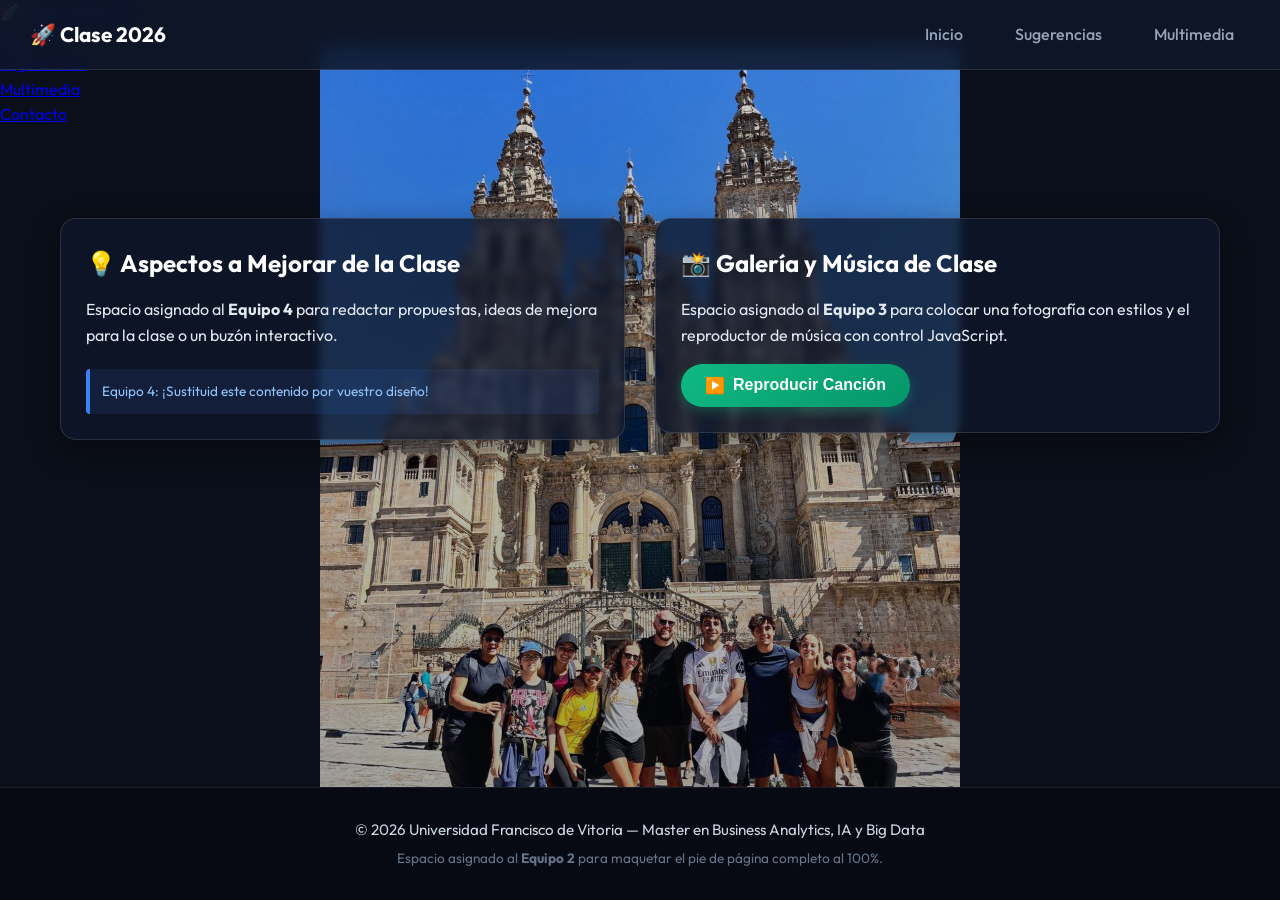
==== 8. PRACTICA_CLASE 2026/index.html @ 6355e386 "integracion cambios equipo 1, la foto de fondo" ====
<!DOCTYPE html>
<html lang="es">

<head>
    <meta charset="UTF-8">
    <meta name="viewport" content="width=device-width, initial-scale=1.0">
    <title>Clase 2026 - Proyecto Web Colaborativo UFV</title>

    <!-- Fuentes modernas de Google Fonts -->
    <link rel="preconnect" href="https://fonts.googleapis.com">
    <link rel="preconnect" href="https://fonts.gstatic.com" crossorigin>
    <link href="https://fonts.googleapis.com/css2?family=Outfit:wght@400;500;600;700&display=swap" rel="stylesheet">

    <!-- Hoja de estilos compartida -->
    <link rel="stylesheet" href="styles/styles.css">
</head>

<body>

    <header id="equipo-header" class="seccion-equipo-1">
        <nav class="navbar-demo">
            <span class="logo">🚀 Clase 2026</span>
            <!-- REFLEXIÓN PEDAGÓGICA (Ver reflexiones.md para detalle completo): -->
            <!-- ¿Por qué usamos <ul> y <li> si se ve como una barra horizontal y no como una lista vertical con viñetas? -->
            <!-- 1. En HTML: Usamos <ul>/<li> por semántica y accesibilidad (los lectores de pantalla anuncian un menú de 3 elementos). -->
            <!-- 2. En CSS: En styles.css, aplicamos "display: flex;" a .nav-links para alinear los <li> en una fila horizontal, y "list-style: none;" para quitar las viñetas. -->
            <ul class="nav-links">
                <li><a href="#inicio">Inicio</a></li>
                <li><a href="#sugerencias">Sugerencias</a></li>
                <li><a href="#multimedia">Multimedia</a></li>
            </ul>
        </nav>
    </header>

    <div class="nav-contenedor">
        <a href="#inicio" class="nav-logo">
            <span class="icono-cohete">🚀</span>
            <span class="texto-logo">Clase 2026 UFV</span>
        </a>

        <ul class="nav-menu">
            <li><a href="#inicio" class="enlace-activo">Inicio</a></li>
            <li><a href="#equipo-izquierda">Sugerencias</a></li>
            <li><a href="#equipo-derecha">Multimedia</a></li>
            <li><a href="#equipo-footer" class="btn-contacto">Contacto</a></li>
        </ul>
    </div>
    </header>

    <!-- ============================================================== -->
    <!-- CONTENIDO CENTRAL: ESTRUCTURA DE 2 COLUMNAS (FLEXBOX)         -->
    <!-- ============================================================== -->
    <main class="contenedor-principal" id="inicio">



        <!-- ========================================================== -->
        <!-- EQUIPO 4: COLUMNA IZQUIERDA (ASPECTOS A MEJORAR / BUZÓN)   -->
        <!-- REGLA: Sólo los alumnos del Equipo 4 tocan dentro de aquí  -->
        <!-- ========================================================== -->
        <section id="equipo-izquierda" class="columna columna-izq seccion-equipo-4">
            <div class="panel-placeholder">
                <h2>💡 Aspectos a Mejorar de la Clase</h2>
                <p>Espacio asignado al <strong>Equipo 4</strong> para redactar propuestas, ideas de mejora para la clase
                    o un buzón interactivo.</p>
                <div class="aviso-equipo">Equipo 4: ¡Sustituid este contenido por vuestro diseño!</div>
            </div>
        </section>


        <!-- ========================================================== -->
        <!-- EQUIPO 3: COLUMNA DERECHA (FOTO + MÚSICA CON JAVASCRIPT)   -->
        <!-- REGLA: Sólo los alumnos del Equipo 3 tocan dentro de aquí  -->
        <!-- ========================================================== -->
        <section id="equipo-derecha" class="columna columna-der seccion-equipo-3">
            <div class="panel-placeholder">
                <h2>📸 Galería y Música de Clase</h2>
                <p>Espacio asignado al <strong>Equipo 3</strong> para colocar una fotografía con estilos y el
                    reproductor de música con control JavaScript.</p>

                <!-- Reproductor inicial de partida -->
                <div class="caja-reproductor-inicial">
                    <audio id="cancion-clase" loop>
                        <source src="audio/caminitos.mp3" type="audio/mpeg">
                        Tu navegador no soporta el elemento de audio.
                    </audio>
                    <button id="btn-toggle-musica" class="btn-musica">
                        <span class="icono">▶️</span> <span class="texto">Reproducir Canción</span>
                    </button>
                </div>
            </div>
        </section>

    </main>


    <!-- ============================================================== -->
    <!-- EQUIPO 2: FOOTER (PIE DE PÁGINA: 100% DE ANCHO Y ABAJO DEL TODO) -->
    <!-- REGLA: Sólo los alumnos del Equipo 2 tocan dentro de este tag  -->
    <!-- ============================================================== -->
    <footer id="equipo-footer" class="seccion-equipo-2">
        <div class="footer-contenido">
            <p class="creditos">© 2026 Universidad Francisco de Vitoria — Master en Business Analytics, IA y Big Data
            </p>
            <p class="equipo-nombres">Espacio asignado al <strong>Equipo 2</strong> para maquetar el pie de página
                completo al 100%.</p>
        </div>
    </footer>

    <!-- Script JavaScript para controlar el reproductor de música -->
    <script src="scripts/musica.js"></script>
</body>

</html>
---- 8. PRACTICA_CLASE 2026/styles/styles.css ----
/* ============================================================== */
/* ESTILOS GLOBALES COMPARTIDOS (NO MODIFICAR POR LOS EQUIPOS)    */
/* ============================================================== */

/* Reseteo universal del modelo de caja */
* {
    box-sizing: border-box;
    margin: 0;
    padding: 0;
}

html {
    scroll-behavior: smooth;
}

body {
    font-family: 'Outfit', -apple-system, BlinkMacSystemFont, "Segoe UI", Roboto, sans-serif;
    color: #e2e8f0;
    line-height: 1.6;
    min-height: 100vh;
    display: flex;
    flex-direction: column;
    background-color: #0b0f19;
    /* Foto desampliada un 50% y centrada abajo para que se vea el grupo entero con sus caras */
    background: linear-gradient(rgba(11, 15, 25, 0.15), rgba(11, 15, 25, 0.4)),
        url('../images/5870830800687796162.jpg') center bottom / max(550px, 50%) auto no-repeat fixed;
    background-color: #0b0f19;
}

/* ============================================================== */
/* ESTRUCTURA DEL CONTENIDO CENTRAL EN 2 COLUMNAS                 */
/* ============================================================== */
.contenedor-principal {
    flex: 1;
    /* Toma todo el espacio disponible entre header y footer */
    display: flex;
    max-width: 1200px;
    width: 100%;

    /* margin: 20px auto 40px auto; */
    /* 20px porque el widget de la API ya absorbe los 90px del menú */

    margin: 90px auto 40px auto;
    /* 90px arriba para no ser tapado por el menú fixed */

    padding: 0 20px;
    gap: 30px;
}

/* Las dos columnas ocupan 50% cada una por defecto */
.columna {
    flex: 1;
    min-width: 0;
    /* Previene desbordamiento en flexbox */
}

/* Paneles semitransparentes elegantes sin emborronar a las personas */
.panel-placeholder {
    background: rgba(15, 23, 42, 0.78);
    backdrop-filter: blur(4px);
    border: 1px solid rgba(255, 255, 255, 0.12);
    border-radius: 16px;
    padding: 25px;
    box-shadow: 0 10px 30px rgba(0, 0, 0, 0.4);
}

.panel-placeholder h2 {
    color: #ffffff;
    margin-bottom: 15px;
}

.aviso-equipo {
    margin-top: 20px;
    padding: 12px;
    background: rgba(59, 130, 246, 0.1);
    border-left: 4px solid #3b82f6;
    border-radius: 4px;
    font-size: 0.85rem;
    color: #93c5fd;
}

/* ============================================================== */
/* ZONA EQUIPO 1: HEADER / MENÚ SUPERIOR                          */
/* ============================================================== */
#equipo-header {
    position: fixed;

    /* Fijo: se congela en la pantalla durante el scroll */
    top: 0;
    left: 0;
    width: 100%;
    /* Ocupa todo el ancho */

    height: 70px;
    /* Altura fija de la barra */
    background: rgba(15, 23, 42, 0.85);
    /* Fondo oscuro semitransparente */
    backdrop-filter: blur(12px);


    /* Efecto cristal esmerilado (Glassmorphism) */
    border-bottom: 1px solid rgba(255, 255, 255, 0.1);
    z-index: 1000;
    /* ¡TRUCO CLAVE! Máxima prioridad para que nada lo tape */

    display: flex;
    align-items: center;
    padding: 0 30px;
    box-sizing: border-box;
}

#equipo-header .nav-contenedor {
    width: 100%;
    max-width: 1200px;
    margin: 0 auto;
    display: flex;
    justify-content: space-between;
    /* Logo a la izquierda, enlaces a la derecha */
    align-items: center;
}

#equipo-header .nav-logo {
    display: flex;
    align-items: center;
    gap: 10px;
    text-decoration: none;
    color: #ffffff;
    font-weight: 700;
    font-size: 1.25rem;
}

#equipo-header .icono-cohete {
    font-size: 1.4rem;
}

#equipo-header .nav-menu {
    list-style: none;
    display: flex;
    align-items: center;
    gap: 15px;
    margin: 0;
    padding: 0;
}

#equipo-header .nav-menu a {
    color: #cbd5e1;
    text-decoration: none;
    font-weight: 500;
    padding: 8px 16px;
    border-radius: 8px;
    transition: all 0.25s ease;
}

/* Efecto al pasar el ratón */
#equipo-header .nav-menu a:hover {
    color: #ffffff;
    background: rgba(59, 130, 246, 0.2);
    transform: translateY(-2px);
}

/* Botón destacado */
#equipo-header .btn-contacto {
    background: linear-gradient(135deg, #3b82f6, #1d4ed8);
    color: #ffffff !important;
    font-weight: 600;
}

#equipo-header .btn-contacto:hover {
    background: linear-gradient(135deg, #2563eb, #1e40af);
    box-shadow: 0 4px 12px rgba(37, 99, 235, 0.4);
}

#equipo-header .navbar-demo {
    width: 100%;
    display: flex;
    justify-content: space-between;
    align-items: center;
}

#equipo-header .logo {
    font-size: 1.3rem;
    font-weight: 700;
    color: #ffffff;
}

#equipo-header .nav-links {
    list-style: none;
    display: flex;
    gap: 20px;
}

#equipo-header .nav-links a {
    color: #94a3b8;
    text-decoration: none;
    font-weight: 500;
    padding: 8px 16px;
    border-radius: 8px;
    transition: all 0.3s ease;
}

#equipo-header .nav-links a:hover {
    color: #ffffff;
    background: rgba(59, 130, 246, 0.2);
}


/* ============================================================== */
/* ZONA EQUIPO 4: COLUMNA IZQUIERDA (ASPECTOS A MEJORAR)          */
/* Todo el CSS del Equipo 4 debe comenzar con #equipo-izquierda   */
/* ============================================================== */
#equipo-izquierda {
    /* Escribe aquí los estilos específicos para tu columna */
}


/* ============================================================== */
/* ZONA EQUIPO 3: COLUMNA DERECHA (FOTO + MÚSICA)                */
/* Todo el CSS del Equipo 3 debe comenzar con #equipo-derecha     */
/* ============================================================== */
#equipo-derecha {
    /* Escribe aquí los estilos específicos para tu columna */
}

/* Estilo base para el botón de música del Equipo 3 */
#equipo-derecha .btn-musica {
    margin-top: 15px;
    background: linear-gradient(135deg, #10b981 0%, #059669 100%);
    color: white;
    border: none;
    padding: 12px 24px;
    font-size: 1rem;
    font-weight: 600;
    border-radius: 50px;
    cursor: pointer;
    box-shadow: 0 4px 12px rgba(16, 185, 129, 0.3);
    transition: all 0.3s ease;
    display: inline-flex;
    align-items: center;
    gap: 8px;
}

#equipo-derecha .btn-musica:hover {
    transform: translateY(-2px);
    box-shadow: 0 6px 16px rgba(16, 185, 129, 0.4);
}

#equipo-derecha .btn-musica.reproduciendo {
    background: linear-gradient(135deg, #ef4444 0%, #dc2626 100%);
    box-shadow: 0 4px 12px rgba(239, 68, 68, 0.3);
}


/* ============================================================== */
/* ZONA EQUIPO 2: FOOTER (PIE DE PÁGINA AL 100%)                  */
/* Todo el CSS del Equipo 2 debe comenzar con #equipo-footer      */
/* ============================================================== */
#equipo-footer {
    width: 100%;
    /* 100% del ancho */
    margin-top: auto;
    /* Se ancla automáticamente al fondo */
    background: #070a12;
    color: #64748b;
    padding: 30px 20px;
    text-align: center;
    border-top: 1px solid rgba(255, 255, 255, 0.08);
}

#equipo-footer .footer-contenido {
    max-width: 1100px;
    margin: 0 auto;
}

#equipo-footer .creditos {
    color: #cbd5e1;
    font-size: 0.95rem;
    margin-bottom: 6px;
}

#equipo-footer .equipo-nombres {
    font-size: 0.85rem;
}


/* ============================================================== */
/* ESTILOS PARA EL WIDGET DE LA API DEL CLIMA (DIDÁCTICO)         */
/* ============================================================== */
.seccion-api-clima {
    max-width: 1200px;
    width: 100%;
    margin: 90px auto 0 auto;
    /* 90px para salvar la barra de navegación fija */
    padding: 0 20px;
    box-sizing: border-box;
}

.caja-api-clima {
    background: linear-gradient(135deg, #131c2e 0%, #0d1524 100%);
    border: 1px solid rgba(59, 130, 246, 0.3);
    border-radius: 16px;
    padding: 20px 24px;
    box-shadow: 0 10px 25px -5px rgba(0, 0, 0, 0.3);
}

.caja-api-clima .api-header {
    display: flex;
    align-items: center;
    gap: 12px;
    margin-bottom: 8px;
}

.caja-api-clima .badge-api {
    background: #2563eb;
    color: white;
    font-size: 0.72rem;
    font-weight: 700;
    padding: 3px 10px;
    border-radius: 20px;
    letter-spacing: 0.5px;
}

.caja-api-clima h3 {
    margin: 0;
    color: #ffffff;
    font-size: 1.15rem;
}

.caja-api-clima .api-intro {
    font-size: 0.9rem;
    color: #94a3b8;
    margin-bottom: 16px;
}

.api-interaccion {
    display: flex;
    gap: 15px;
    align-items: center;
    flex-wrap: wrap;
    margin-bottom: 14px;
}

.api-formulario {
    display: flex;
    gap: 8px;
    align-items: center;
}

#input-ciudad {
    background: #0b0f19;
    border: 1px solid rgba(255, 255, 255, 0.2);
    color: white;
    padding: 10px 14px;
    border-radius: 8px;
    font-size: 0.95rem;
    outline: none;
    transition: border-color 0.2s;
}

#input-ciudad:focus {
    border-color: #3b82f6;
}

.btn-api {
    background: #3b82f6;
    color: white;
    border: none;
    padding: 10px 18px;
    border-radius: 8px;
    font-weight: 600;
    cursor: pointer;
    transition: background 0.2s, transform 0.1s;
}

.btn-api:hover {
    background: #1d4ed8;
    transform: translateY(-1px);
}

.resultado-temperatura {
    font-size: 0.95rem;
    padding: 8px 14px;
    border-radius: 8px;
    background: rgba(255, 255, 255, 0.05);
    color: #e2e8f0;
}

.resultado-temperatura.exito {
    background: rgba(16, 185, 129, 0.15);
    border: 1px solid rgba(16, 185, 129, 0.3);
    color: #34d399;
}

.resultado-temperatura.error {
    background: rgba(239, 68, 68, 0.15);
    border: 1px solid rgba(239, 68, 68, 0.3);
    color: #f87171;
}

.detalles-headers {
    margin-top: 10px;
    background: rgba(0, 0, 0, 0.25);
    border-radius: 8px;
    padding: 10px 14px;
    font-size: 0.88rem;
    border: 1px solid rgba(255, 255, 255, 0.06);
}

.detalles-headers summary {
    cursor: pointer;
    font-weight: 600;
    color: #60a5fa;
    outline: none;
}

.detalles-headers summary:hover {
    color: #93c5fd;
}

.contenido-reflexion {
    margin-top: 12px;
    color: #cbd5e1;
    line-height: 1.6;
}

.tarjeta-headers {
    background: #080c14;
    border-left: 3px solid #3b82f6;
    padding: 10px 14px;
    margin-top: 10px;
    border-radius: 0 8px 8px 0;
}

.tarjeta-headers.tarjeta-headers-error {
    border-left-color: #ef4444;
    background: rgba(239, 68, 68, 0.08);
}

.tarjeta-headers.tarjeta-headers-warning {
    border-left-color: #f59e0b;
    background: rgba(245, 158, 11, 0.08);
}

.tarjeta-headers ul {
    margin: 8px 0 0 16px;
    padding: 0;
}

.tarjeta-headers li {
    margin-bottom: 4px;
}

.badge-status {
    background: #10b981;
    color: #ffffff;
    padding: 2px 6px;
    border-radius: 4px;
    font-size: 0.75rem;
    font-weight: 700;
}

.badge-status.error {
    background: #ef4444;
}

.badge-status.warning {
    background: #f59e0b;
}


/* ============================================================== */
/* RESPONSIVIDAD (Móviles y Tablets)                              */
/* ============================================================== */
@media (max-width: 768px) {
    .contenedor-principal {
        flex-direction: column;
        /* Pasa de 2 columnas a 1 columna vertical */
        margin-top: 80px;
    }

    #equipo-header .nav-links {
        display: none;
        /* Simplificado para móviles */
    }
}
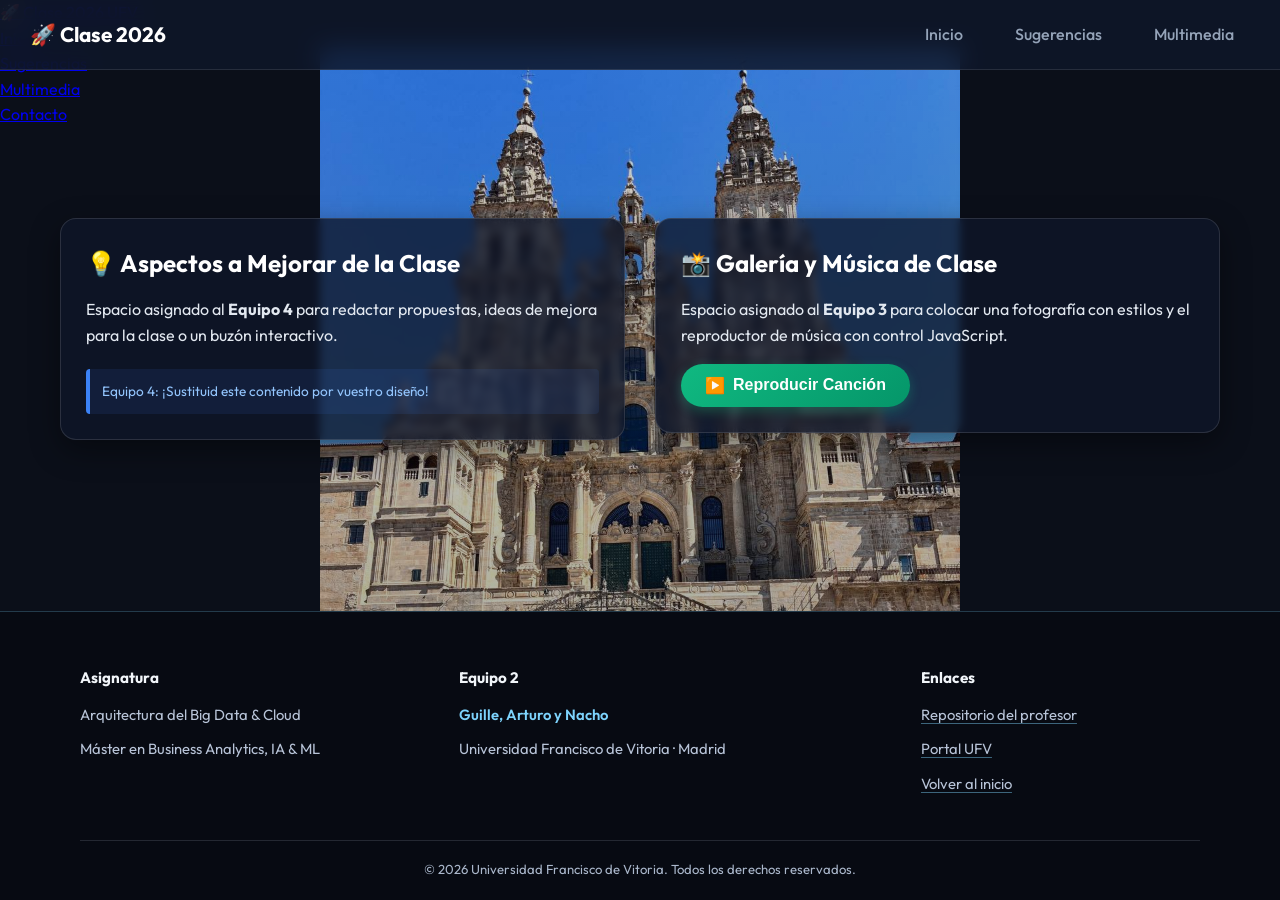
==== commit 0803990b: "integracion cambios equipo 2, el footer" ====
--- a/8. PRACTICA_CLASE 2026/index.html
+++ b/8. PRACTICA_CLASE 2026/index.html
@@ -95,15 +95,42 @@
 
 
     <!-- ============================================================== -->
-    <!-- EQUIPO 2: FOOTER (PIE DE PÁGINA: 100% DE ANCHO Y ABAJO DEL TODO) -->
-    <!-- REGLA: Sólo los alumnos del Equipo 2 tocan dentro de este tag  -->
+    <!-- EQUIPO 2: FOOTER (PIE DE P&Aacute;GINA: 100% DE ANCHO Y ABAJO DEL TODO) -->
+    <!-- REGLA: S&oacute;lo los alumnos del Equipo 2 tocan dentro de este tag -->
     <!-- ============================================================== -->
     <footer id="equipo-footer" class="seccion-equipo-2">
-        <div class="footer-contenido">
+        <!-- <div class="footer-contenido">
             <p class="creditos">© 2026 Universidad Francisco de Vitoria — Master en Business Analytics, IA y Big Data
             </p>
             <p class="equipo-nombres">Espacio asignado al <strong>Equipo 2</strong> para maquetar el pie de página
-                completo al 100%.</p>
+                completo al 100%.</p> -->
+
+        <div class="footer-grid">
+            <section class="footer-col" aria-labelledby="footer-asignatura">
+                <h2 class="footer-titulo" id="footer-asignatura">Asignatura</h2>
+                <p>Arquitectura del Big Data &amp; Cloud</p>
+                <p>M&aacute;ster en Business Analytics, IA &amp; ML</p>
+            </section>
+
+            <section class="footer-col" aria-labelledby="footer-equipo">
+                <h2 class="footer-titulo" id="footer-equipo">Equipo 2</h2>
+                <p class="nombres-alumnos">Guille, Arturo y Nacho</p>
+                <p class="universidad">Universidad Francisco de Vitoria &middot; Madrid</p>
+            </section>
+
+            <nav class="footer-col" aria-labelledby="footer-recursos">
+                <h2 class="footer-titulo" id="footer-recursos">Enlaces</h2>
+                <ul class="footer-links">
+                    <li><a href="https://github.com/fjbanezares" target="_blank" rel="noopener noreferrer">Repositorio
+                            del profesor</a></li>
+                    <li><a href="https://www.ufv.es" target="_blank" rel="noopener noreferrer">Portal UFV</a></li>
+                    <li><a href="#inicio">Volver al inicio</a></li>
+                </ul>
+            </nav>
+        </div>
+
+        <div class="footer-bottom">
+            <p>&copy; 2026 Universidad Francisco de Vitoria. Todos los derechos reservados.</p>
         </div>
     </footer>
 
--- a/8. PRACTICA_CLASE 2026/styles/styles.css
+++ b/8. PRACTICA_CLASE 2026/styles/styles.css
@@ -256,29 +256,122 @@
 /* ============================================================== */
 #equipo-footer {
     width: 100%;
+
     /* 100% del ancho */
+    /* margin-top: auto; */
+    /* Se ancla automáticamente al fondo */
+
     margin-top: auto;
-    /* Se ancla automáticamente al fondo */
+    padding: clamp(2.5rem, 5vw, 3.5rem) clamp(1.25rem, 5vw, 3rem) 1.25rem;
+    color: #b8c4d8;
+
     background: #070a12;
-    color: #64748b;
-    padding: 30px 20px;
+    border-top: 1px solid rgba(125, 211, 252, 0.24);
+    box-sizing: border-box;
+}
+
+#equipo-footer .footer-grid {
+    display: grid;
+    grid-template-columns: minmax(0, 1fr) minmax(0, 1.25fr) minmax(0, 0.85fr);
+    gap: clamp(1.5rem, 4vw, 3.25rem);
+    width: min(100%, 1120px);
+    margin: 0 auto;
+}
+
+#equipo-footer .footer-col {
+    min-width: 0;
+}
+
+#equipo-footer .footer-titulo {
+    margin: 0 0 0.9rem;
+    color: #f1f5f9;
+    font-size: 0.95rem;
+    font-weight: 700;
+    line-height: 1.3;
+}
+
+#equipo-footer .footer-col p {
+    margin: 0 0 0.55rem;
+    color: #b8c4d8;
+    font-size: 0.925rem;
+    line-height: 1.7;
+    overflow-wrap: anywhere;
+}
+
+#equipo-footer .footer-col p.nombres-alumnos {
+    color: #7dd3fc;
+    font-weight: 600;
+}
+
+#equipo-footer .footer-links {
+    display: grid;
+    gap: 0.55rem;
+    margin: 0;
+    padding: 0;
+    list-style: none;
+}
+
+#equipo-footer .footer-links a {
+    display: inline-block;
+    color: #b8c4d8;
+    font-size: 0.925rem;
+    line-height: 1.6;
+    text-decoration: underline;
+    text-decoration-color: rgba(125, 211, 252, 0.45);
+    text-decoration-thickness: 1px;
+    text-underline-offset: 0.22em;
+    transition: color 160ms ease, text-decoration-color 160ms ease;
+}
+
+#equipo-footer .footer-links a:hover {
+    color: #7dd3fc;
+    text-decoration-color: currentColor;
+}
+
+#equipo-footer .footer-links a:focus-visible {
+    color: #7dd3fc;
+    border-radius: 2px;
+    outline: 2px solid #7dd3fc;
+    outline-offset: 4px;
+}
+
+#equipo-footer .footer-bottom {
+    width: min(100%, 1120px);
+    margin: clamp(2rem, 4vw, 2.75rem) auto 0;
+    padding-top: 1.1rem;
+    border-top: 1px solid rgba(184, 196, 216, 0.16);
     text-align: center;
-    border-top: 1px solid rgba(255, 255, 255, 0.08);
-}
-
-#equipo-footer .footer-contenido {
-    max-width: 1100px;
-    margin: 0 auto;
-}
-
-#equipo-footer .creditos {
-    color: #cbd5e1;
-    font-size: 0.95rem;
-    margin-bottom: 6px;
-}
-
-#equipo-footer .equipo-nombres {
-    font-size: 0.85rem;
+}
+
+#equipo-footer .footer-bottom p {
+    margin: 0;
+    color: #aab7cb;
+    font-size: 0.82rem;
+    line-height: 1.6;
+}
+
+@media (max-width: 760px) {
+    #equipo-footer .footer-grid {
+        grid-template-columns: repeat(2, minmax(0, 1fr));
+        gap: 2rem 1.5rem;
+    }
+}
+
+@media (max-width: 520px) {
+    #equipo-footer {
+        padding: 2.5rem 1.25rem 1.1rem;
+    }
+
+    #equipo-footer .footer-grid {
+        grid-template-columns: minmax(0, 1fr);
+        gap: 1.65rem;
+    }
+}
+
+@media (prefers-reduced-motion: reduce) {
+    #equipo-footer .footer-links a {
+        transition: none;
+    }
 }
 
 
